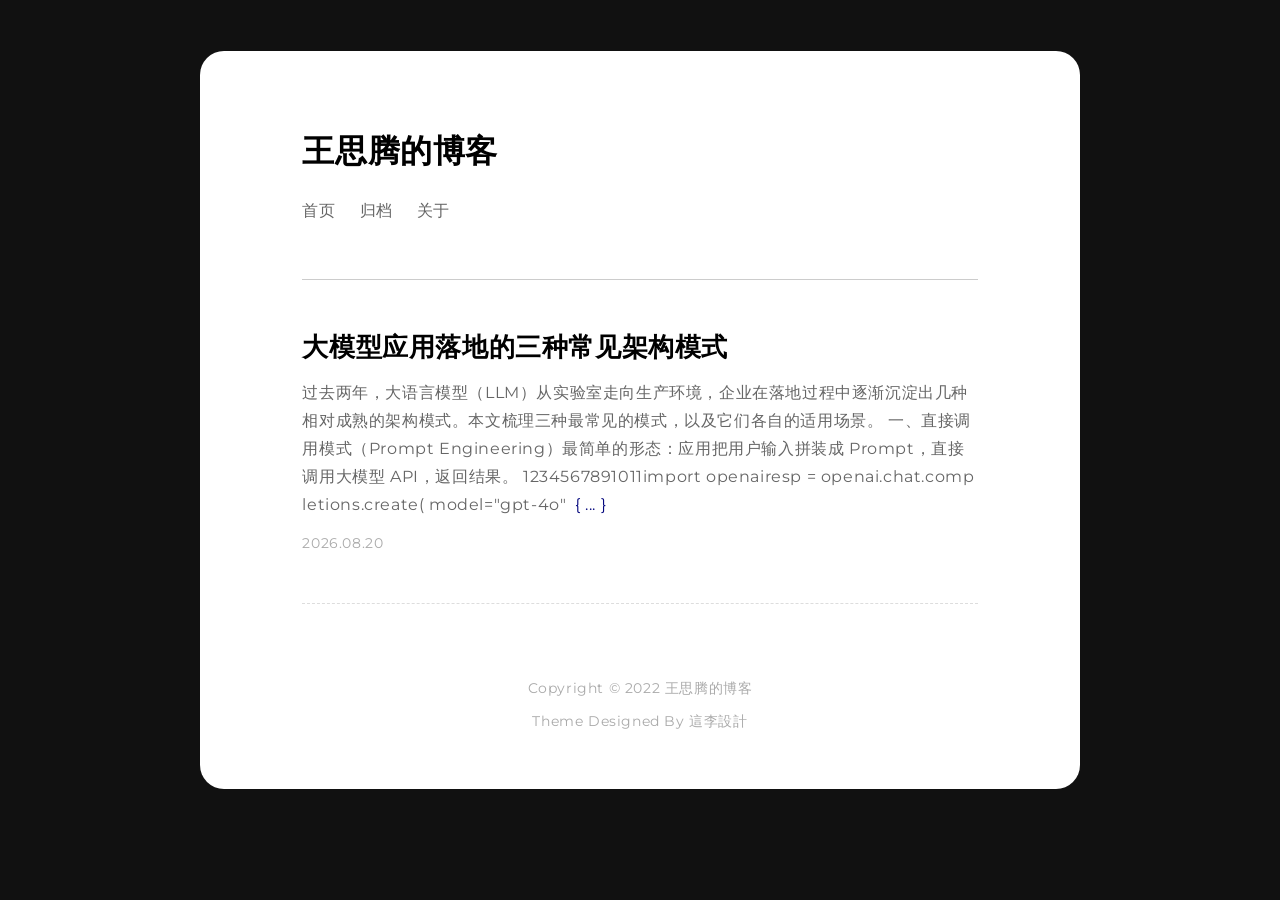
==== index.html @ 7551b098 "Deploy 0900c271b2d0a791bc99face725ae057f1f668fc" ====
<!DOCTYPE html>
<html>
    <head>
    <meta charset="utf-8">
    <meta content="width=device-width, initial-scale=1.0, maximum-scale=1.0, user-scalable=no, viewport-fit=cover" name="viewport" />
    <link rel="alternate icon" type="image/png" href="/img/favicon.png">
    <title>王思腾的博客 | 王思腾，专注AI落地应用</title>
    
<link rel="stylesheet" href="/css/reset.css">

    
<link rel="stylesheet" href="/css/style.css">

    
<link rel="stylesheet" href="/css/markdown.css">

    
<link rel="stylesheet" href="/css/fonts.css">

<meta name="generator" content="Hexo 8.1.2"></head>
    <body>
        <div class="paper">
            <div class="paper-main">
                
                    <div class="header">
    <a class="logo" href="/">王思腾的博客</a>
    <ul class="nav">
        
        <li><a href="/">首页</a></li>
        
        <li><a href="/archives">归档</a></li>
        
        <li><a href="/about">关于</a></li>
        
    </ul>
</div>
                
                <div class="post-list">
    
    <div class="post">
        <a class="post-title" href="/2026/08/20/llm-application-architecture-patterns/">大模型应用落地的三种常见架构模式</a>
        <div class="post-except">
            过去两年，大语言模型（LLM）从实验室走向生产环境，企业在落地过程中逐渐沉淀出几种相对成熟的架构模式。本文梳理三种最常见的模式，以及它们各自的适用场景。
一、直接调用模式（Prompt Engineering）最简单的形态：应用把用户输入拼装成 Prompt，直接调用大模型 API，返回结果。
1234567891011import openairesp = openai.chat.completions.create(    model=&quot;gpt-4o&quot;
            <a class="read-more" href="/2026/08/20/llm-application-architecture-patterns/"> ... </a>
        </div>
        <div class="post-date">2026.08.20</div>
    </div>
    
</div>

                <div class="footer">
    <span>Copyright © 2022 王思腾的博客</span>
    <span>Theme Designed By <a target="_blank" href="https://zheli.design/one-paper">這李設計</a></span>
</div>


<link rel="stylesheet" href="/css/a11y-dark.min.css">


<script src="/js/highlight.min.js"></script>


<script src="/js/highlightjs-line-numbers.js"></script>


<script>
    hljs.initHighlightingOnLoad();
    hljs.initLineNumbersOnLoad();
</script>

            </div>
        </div>
    </body>
</html>
---- css/style.css ----
@charset "utf-8";

:root
{
    --font-color-0: #04077e;
    --font-color-1: #000;
    --font-color-2: #666;
    --font-color-3: #aaa;
    --bg-color-1: #eee;
    --line-1: #ccc;
    --line-2: #ddd;
}
p
{
    word-wrap: break-word;
    white-space: pre-wrap;
}

body
{
    font-family: "Montserrat", "SF UI Text", "PingFang SC", "Hiragino Sans GB", "Microsoft YaHei", "Segoe UI", "Helvetica Neue", Helvetica, "Apple Color Emoji", "Segoe UI Emoji", "Segoe UI Symbol", sans-serif;
    font-size: 16px;
    line-height: 1.75;
    letter-spacing: 0.6px;
    color: var(--font-color-2);
    background: #111;
}
a
{
    text-decoration: none;
    color: var(--font-color-1);
}

.paper
{
    padding: 4vw;
}
.paper-main
{
    width: 100%;
    max-width: 880px;
    margin: 0 auto;
    padding: 72px 8vw 24px;
    background: #fff;
    border-radius: 24px;
    background: #fff;
}

.header
{
    padding-bottom: 48px;
    margin-bottom: 48px;
    border-bottom: 1px solid var(--line-1);
    display: flex;
    flex-direction: row;
    flex-wrap: wrap;
    justify-content: flex-start;
    align-content: center;
}
.logo
{
    font-size: 2rem;
    font-weight: 600;
    color: var(--font-color-1);
    margin-bottom: 16px;
    flex: 0 0 100%;
}
.nav
{
    margin: 0 0 4px;
    flex: 0 0 100%;
    display: flex;
    flex-direction: row;
    flex-wrap: wrap;
    justify-content: flex-start;
    align-content: center;
}
.nav li
{
    padding: 2px 0;
    margin-right: 24px;
}
.nav li:last-of-type
{
    margin-right: 0;
}
.nav li a
{
    color: var(--font-color-1);
    opacity: .6;
    transition: opacity ease-in-out .5s;
}
.nav li a:hover
{
    opacity: 1;
    transition: opacity ease-in-out .5s;
}

.post-header
{
    margin-bottom: 48px;
    display: flex;
    flex-direction: row;
    flex-wrap: wrap;
    justify-content: flex-start;
    align-content: center;
}
.post-header .logo
{
    font-size: 1rem;
}
.post-header .go-home
{
    display: block;
    padding: 10px 20px 8px;
    border-radius: 18px;
    background: #fff;
    border: 1px solid #eee;
    margin: 8px 0;
    transition: background ease-in-out .5s;
}
.post-header .go-home:hover
{
    background: var(--bg-color-1);
    transition: background ease-in-out .5s;
}
.post-header .go-home svg
{
    transform: translateX(0);
    transition: transform ease-in-out .5s;
}
.post-header .go-home:hover svg
{
    transform: translateX(-4px);
    transition: transform ease-in-out .5s;
}

.post-list
{
    display: flex;
    flex-direction: column;
    flex-wrap: wrap;
    justify-content: flex-start;
    align-items: stretch;
}
.post
{
    width: 100%;
    padding-bottom: 48px;
    margin-bottom: 48px;
    border-bottom: 1px dashed var(--line-2);
}
.post-title
{
    display: inline-block;
    font-size: 1.6rem;
    font-weight: 600;
    line-height: 1.5;
    margin-bottom: 12px;
    color: var(--font-color-1);
    /*transition: color ease-in-out .5s;*/
}
.post-title:hover
{
    color: var(--font-color-0);
    transition: color ease-in-out .5s;
}
.post-except
{
    word-break: break-all;
    margin-bottom: 12px;
}
.read-more
{
    padding: 0 4px;
    color: var(--font-color-0);   
}
.read-more:before,
.read-more:after
{
    display: inline-block;
    transition: transform ease-in-out .5s;
}
.read-more:before
{
    content: "{ ";
}
.read-more:after
{
    content: " }";
}
.read-more:hover:before
{
    transform: translateX(-4px);
    transition: transform ease-in-out .25s;
}
.read-more:hover:after
{
    transform: translateX(4px);
    transition: transform ease-in-out .25s;
}
.post-date
{
    font-size: 0.875rem;
    color: var(--font-color-3);
}

.paginator
{
    font-size: 0.875rem;
    width: 100%;
    margin: 0 auto 24px;
    display: flex;
    flex-direction: row;
    flex-wrap: wrap;
    justify-content: space-evenly;
    align-items: center;
}
.paginator *
{
    display: block;
    padding: 8px 16px;
    border-radius: 18px;
    background: #fff;
    border: 1px solid #eee;
}
.paginator .space
{
    display: block;
    padding: 8px 16px;
    border-radius: 18px;
    background: #fff;
    border: none;
}
.paginator a
{
    margin: 4px;
    color: var(--font-color-2);
    transition: color ease-in-out .5s;
}
.paginator a:hover
{
    color: var(--font-color-0);
    transition: color ease-in-out .5s;
}
.paginator .current
{
    color: var(--font-color-0);
    border: 1px solid var(--font-color-0);
}

.footer
{
    padding: 24px 0;
    font-size: 0.875rem;
    color: var(--font-color-3);
    display: flex;
    flex-direction: column;
    flex-wrap: nowrap;
    justify-content: flex-start;
    align-content: center;
}
.footer span
{
    text-align: center;
    margin-bottom: 8px;
}
.footer a
{
    color: var(--font-color-3);
    transition: color ease-in-out .5s;
}
.footer a:hover
{
    color: var(--font-color-0);
    transition: color ease-in-out .5s;
}

.post-main
{
    display: flex;
    flex-direction: row;
    flex-wrap: wrap;
    justify-content: flex-start;
    align-items: center;
    margin-bottom: 24px;
}
.post-main-title
{
    flex: 0 0 100%;
    margin-bottom: 12px;
    font-size: 1.6rem;
    font-weight: 600;
    line-height: 1.5;
    color: var(--font-color-1);
}
.post-meta
{
    font-size: 0.875rem;
    color: var(--font-color-3);
    flex: 0 0 100%;
    margin-bottom: 32px;
}

.archive
{
    display: flex;
    flex-direction: column;
    flex-wrap: wrap;
    justify-content: space-between;
    align-content: normal;
}
.archive li
{
    display: flex;
    flex-direction: row;
    flex-wrap: nowrap;
    justify-content: flex-start;
    align-content: center;
    padding: 12px 0;
}
.archive li:nth-child(odd)
{
    background: #fafafa;
}
.archive li:nth-child(even)
{
    background: #fff;
}
.archive li span
{
    width: 108px;
    color: var(--font-color-2);
}
.archive-main
{
    flex: 0 1 calc( 100% - 108px );
}
.archive-title
{
    color: var(--font-color-1);
    /*transition: color ease-in-out .5s;*/
}
.archive-title:hover
{
    color: var(--font-color-0);
    transition: color ease-in-out .5s;
}
---- css/markdown.css ----
@charset "utf-8";

.post-md
{
    width: 100%;
    font-size: 16px;
    letter-spacing: 0;
}

.post-md h1,
.post-md h2,
.post-md h3,
.post-md h4,
.post-md h5,
.post-md h6
{
    color: var(--font-color-1);
    margin: 12px 0;
}
.post-md h1
{
    font-size: 2.5rem;
    line-height: 1.2;
    padding: 24px 0;
}
.post-md h2
{
    font-size: 2rem;
    line-height: 1.2;
    padding: 20px 0;
}
.post-md h3
{
    font-size: 1.75rem;
    line-height: 1.2;
    padding: 18px 0;
}
.post-md h4
{
    font-size: 1.5rem;
    line-height: 1.2;
    padding: 16px 0;
}
.post-md h5
{
    font-size: 1.25rem;
    line-height: 1.2;
    padding: 14px 0;
}
.post-md h6
{
    font-size: 1.125rem;
    line-height: 1.2;
    padding: 12px 0;
}
.post-md a
{
    color: var(--font-color-2);
    box-shadow: 0 2px 0 var(--line-1);
    transition: color ease-in-out .65s, box-shadow ease-in-out .65s;
}
.post-md a:hover
{
    color: var(--font-color-0);
    box-shadow: 0 2px 0 var(--font-color-0);
    transition: color ease-in-out .65s, box-shadow ease-in-out .65s;
}
.post-md strong
{
    font-weight: 700;
}
.post-md em
{
    font-style: italic;
}
.post-md kbd
{
    padding: 2px 4px;
    border-radius: 2px;
    background: #eee;
    border: 1px solid #ddd;
}
.post-md ol
{
    list-style: decimal;
    padding-left: 24px;
}
.post-md ul
{
    list-style: disc;
    padding-left: 24px;
}
.post-md img
{
    border-radius: 4px;
}
.post-md hr
{
    border: none;
    height: 1px;
    background: var(--line-1);
    margin: 24px 0;
}

.post-md p,
.post-md blockquote
{
    width: 100%;
    margin: 12px 0;
}
.post-md blockquote
{
    border-left: 2px solid var(--line-2);
    padding-left: 12px;
    word-wrap: break-word;
}

.post-md .video-container
{
    background: #000;
    border-radius: 4px;
    overflow: hidden;
}
.post-md iframe,
.post-md .video-container iframe
{
    width: 100%;
    height: 100vh;
    max-height: 360px;
    margin: 12px 0;
}

.post-md>table
{
    width: 100%;
    text-align: left;
    border-spacing: 0;
}
.post-md>table th
{
    padding: 12px 0;
    border-bottom: 2px solid var(--line-1);
}
.post-md>table tr:nth-child(odd) td
{
    padding: 12px 0;
    border-bottom: 1px solid var(--line-1);
    background: #fafafa;
}
.post-md>table tr:nth-child(even) td
{
    padding: 12px 0;
    border-bottom: 1px solid var(--line-1);
    background: #fff;
}

.post-md code
{
    border-radius: 4px;
    background: #2b2b2b;
    padding: 2px 4px;
    color: #f8f8f2;
    font-size: 1rem;
}

.post-md .hljs-ln-numbers
{
    opacity: .5;
    padding-right: 12px;
}
---- css/fonts.css ----
/* montserrat-regular - latin */

@font-face
{
    font-family: "Montserrat";
    font-style: normal;
    font-weight: 400;
    src: local(""),
        url("../fonts/montserrat-v23-latin-regular.woff2") format("woff2"), /* Chrome 26+, Opera 23+, Firefox 39+ */
        url("../fonts/montserrat-v23-latin-regular.woff") format("woff"); /* Chrome 6+, Firefox 3.6+, IE 9+, Safari 5.1+ */
}

/* montserrat-600 - latin */

@font-face
{
    font-family: "Montserrat";
    font-style: normal;
    font-weight: 600;
    src: local(""),
        url("../fonts/montserrat-v23-latin-600.woff2") format("woff2"), /* Chrome 26+, Opera 23+, Firefox 39+ */
        url("../fonts/montserrat-v23-latin-600.woff") format("woff"); /* Chrome 6+, Firefox 3.6+, IE 9+, Safari 5.1+ */
}

/* montserrat-italic - latin */

@font-face
{
    font-family: "Montserrat";
    font-style: italic;
    font-weight: 400;
    src: local(""),
        url("../fonts/montserrat-v23-latin-italic.woff2") format("woff2"), /* Chrome 26+, Opera 23+, Firefox 39+ */
        url("../fonts/montserrat-v23-latin-italic.woff") format("woff"); /* Chrome 6+, Firefox 3.6+, IE 9+, Safari 5.1+ */
}

/* montserrat-600italic - latin */

@font-face
{
    font-family: "Montserrat";
    font-style: italic;
    font-weight: 600;
    src: local(""),
        url("../fonts/montserrat-v23-latin-600italic.woff2") format("woff2"), /* Chrome 26+, Opera 23+, Firefox 39+ */
        url("../fonts/montserrat-v23-latin-600italic.woff") format("woff"); /* Chrome 6+, Firefox 3.6+, IE 9+, Safari 5.1+ */
}
---- css/a11y-dark.min.css ----
pre code.hljs{display:block;overflow-x:auto;padding:1em}code.hljs{padding:3px 5px}/*!
  Theme: a11y-dark
  Author: @ericwbailey
  Maintainer: @ericwbailey

  Based on the Tomorrow Night Eighties theme: https://github.com/isagalaev/highlight.js/blob/master/src/styles/tomorrow-night-eighties.css
*/.hljs{background:#2b2b2b;color:#f8f8f2}.hljs-comment,.hljs-quote{color:#d4d0ab}.hljs-deletion,.hljs-name,.hljs-regexp,.hljs-selector-class,.hljs-selector-id,.hljs-tag,.hljs-template-variable,.hljs-variable{color:#ffa07a}.hljs-built_in,.hljs-link,.hljs-literal,.hljs-meta,.hljs-number,.hljs-params,.hljs-type{color:#f5ab35}.hljs-attribute{color:gold}.hljs-addition,.hljs-bullet,.hljs-string,.hljs-symbol{color:#abe338}.hljs-section,.hljs-title{color:#00e0e0}.hljs-keyword,.hljs-selector-tag{color:#dcc6e0}.hljs-emphasis{font-style:italic}.hljs-strong{font-weight:700}@media screen and (-ms-high-contrast:active){.hljs-addition,.hljs-attribute,.hljs-built_in,.hljs-bullet,.hljs-comment,.hljs-link,.hljs-literal,.hljs-meta,.hljs-number,.hljs-params,.hljs-quote,.hljs-string,.hljs-symbol,.hljs-type{color:highlight}.hljs-keyword,.hljs-selector-tag{font-weight:700}}
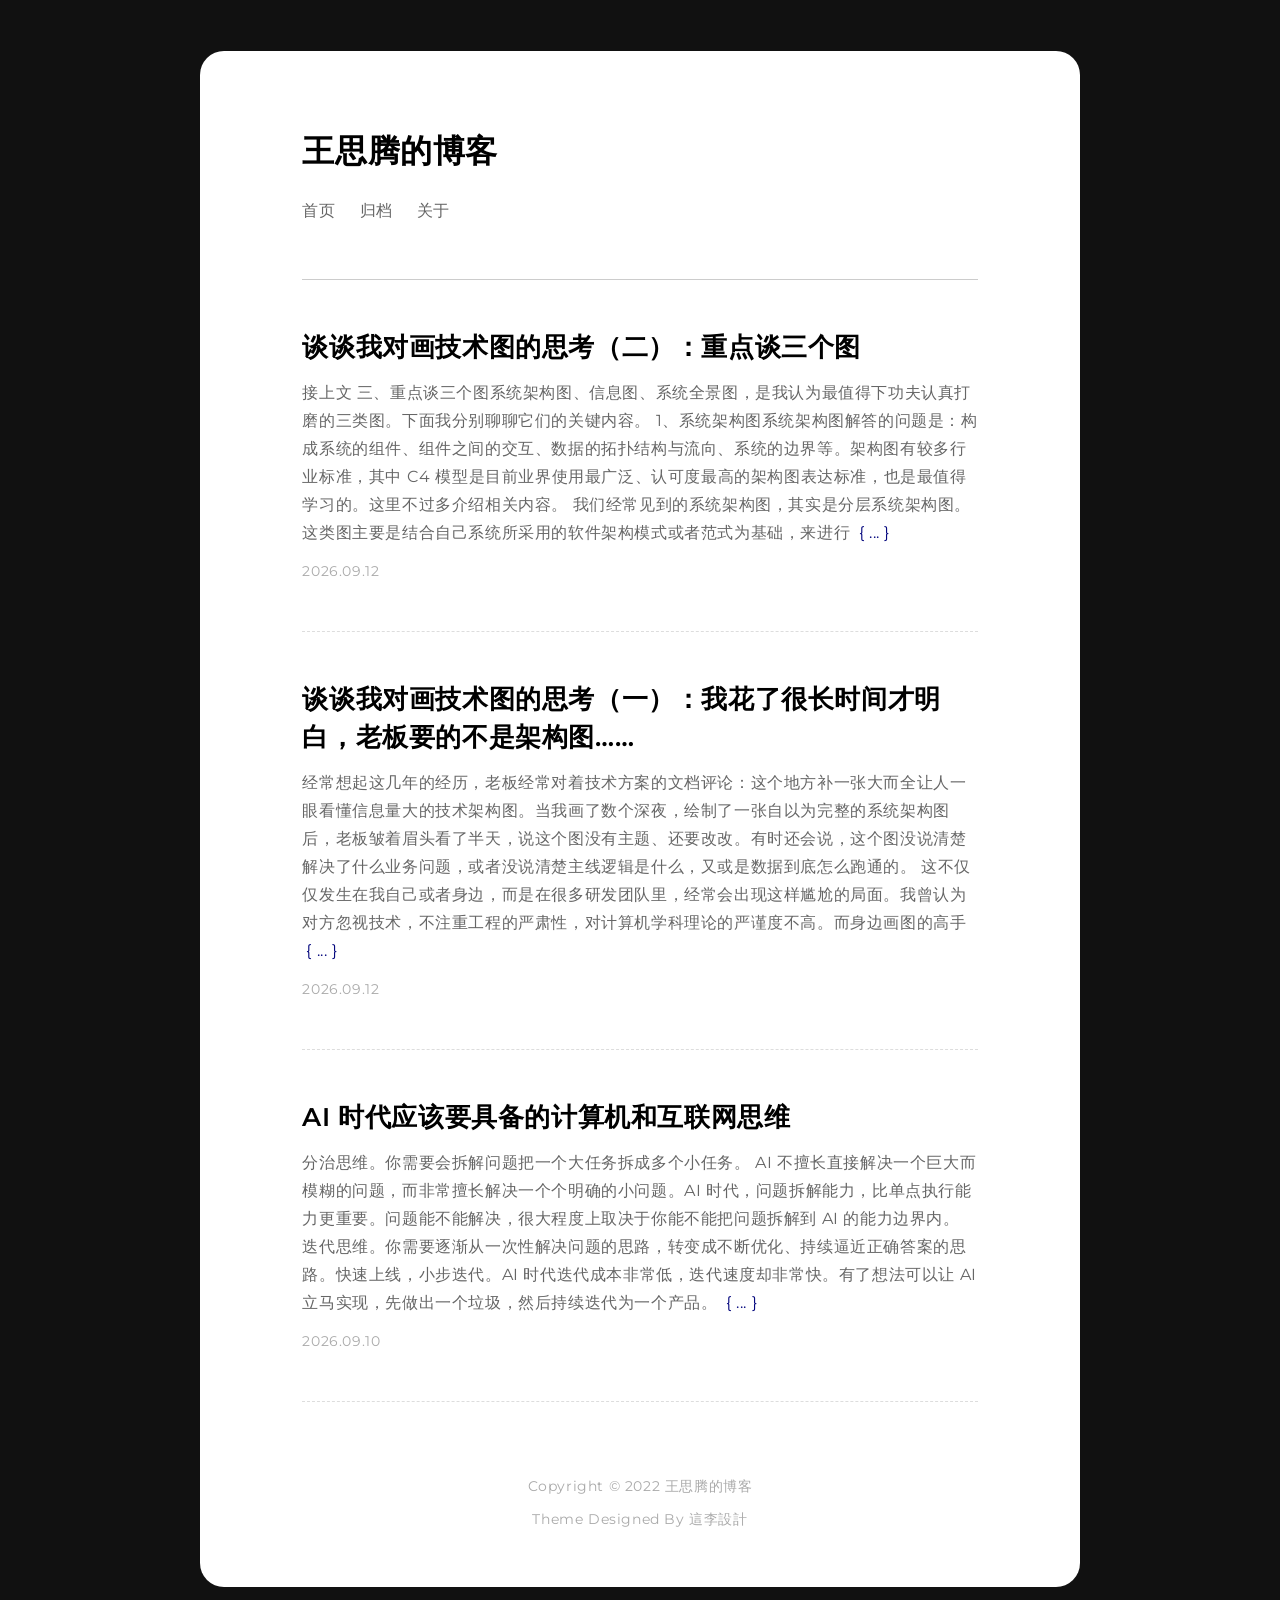
==== commit 9fef0ed1: "Deploy 09d9bf84831f167148c2d37435896f5142a0b1cd" ====
--- a/index.html
+++ b/index.html
@@ -38,14 +38,38 @@
                 <div class="post-list">
     
     <div class="post">
-        <a class="post-title" href="/2026/08/20/llm-application-architecture-patterns/">大模型应用落地的三种常见架构模式</a>
+        <a class="post-title" href="/2026/09/12/2026-09-12-zhong_jian_tan_san_ge_tu/">谈谈我对画技术图的思考（二）：重点谈三个图</a>
         <div class="post-except">
-            过去两年，大语言模型（LLM）从实验室走向生产环境，企业在落地过程中逐渐沉淀出几种相对成熟的架构模式。本文梳理三种最常见的模式，以及它们各自的适用场景。
-一、直接调用模式（Prompt Engineering）最简单的形态：应用把用户输入拼装成 Prompt，直接调用大模型 API，返回结果。
-1234567891011import openairesp = openai.chat.completions.create(    model=&quot;gpt-4o&quot;
-            <a class="read-more" href="/2026/08/20/llm-application-architecture-patterns/"> ... </a>
+            接上文
+三、重点谈三个图系统架构图、信息图、系统全景图，是我认为最值得下功夫认真打磨的三类图。下面我分别聊聊它们的关键内容。
+1、系统架构图系统架构图解答的问题是：构成系统的组件、组件之间的交互、数据的拓扑结构与流向、系统的边界等。架构图有较多行业标准，其中 C4 模型是目前业界使用最广泛、认可度最高的架构图表达标准，也是最值得学习的。这里不过多介绍相关内容。
+
+我们经常见到的系统架构图，其实是分层系统架构图。这类图主要是结合自己系统所采用的软件架构模式或者范式为基础，来进行
+            <a class="read-more" href="/2026/09/12/2026-09-12-zhong_jian_tan_san_ge_tu/"> ... </a>
         </div>
-        <div class="post-date">2026.08.20</div>
+        <div class="post-date">2026.09.12</div>
+    </div>
+    
+    <div class="post">
+        <a class="post-title" href="/2026/09/12/2026-09-12-hua-ji-shu-tu-de-si-kao/">谈谈我对画技术图的思考（一）：我花了很长时间才明白，老板要的不是架构图……</a>
+        <div class="post-except">
+            经常想起这几年的经历，老板经常对着技术方案的文档评论：这个地方补一张大而全让人一眼看懂信息量大的技术架构图。当我画了数个深夜，绘制了一张自以为完整的系统架构图后，老板皱着眉头看了半天，说这个图没有主题、还要改改。有时还会说，这个图没说清楚解决了什么业务问题，或者没说清楚主线逻辑是什么，又或是数据到底怎么跑通的。
+这不仅仅发生在我自己或者身边，而是在很多研发团队里，经常会出现这样尴尬的局面。我曾认为对方忽视技术，不注重工程的严肃性，对计算机学科理论的严谨度不高。而身边画图的高手
+            <a class="read-more" href="/2026/09/12/2026-09-12-hua-ji-shu-tu-de-si-kao/"> ... </a>
+        </div>
+        <div class="post-date">2026.09.12</div>
+    </div>
+    
+    <div class="post">
+        <a class="post-title" href="/2026/09/10/ai-era-thinking/">AI 时代应该要具备的计算机和互联网思维</a>
+        <div class="post-except">
+            
+分治思维。你需要会拆解问题把一个大任务拆成多个小任务。 AI 不擅长直接解决一个巨大而模糊的问题，而非常擅长解决一个个明确的小问题。AI 时代，问题拆解能力，比单点执行能力更重要。问题能不能解决，很大程度上取决于你能不能把问题拆解到 AI 的能力边界内。
+迭代思维。你需要逐渐从一次性解决问题的思路，转变成不断优化、持续逼近正确答案的思路。快速上线，小步迭代。AI 时代迭代成本非常低，迭代速度却非常快。有了想法可以让 AI 立马实现，先做出一个垃圾，然后持续迭代为一个产品。
+
+            <a class="read-more" href="/2026/09/10/ai-era-thinking/"> ... </a>
+        </div>
+        <div class="post-date">2026.09.10</div>
     </div>
     
 </div>
--- a/css/style.css
+++ b/css/style.css
@@ -18,7 +18,7 @@
 
 body
 {
-    font-family: "Montserrat", "SF UI Text", "PingFang SC", "Hiragino Sans GB", "Microsoft YaHei", "Segoe UI", "Helvetica Neue", Helvetica, "Apple Color Emoji", "Segoe UI Emoji", "Segoe UI Symbol", sans-serif;
+    font-family: "Montserrat", "SF UI Text", "PingFang SC", "Hiragino Sans GB", "Microsoft YaHei", "Noto Sans CJK SC", "Source Han Sans SC", "WenQuanYi Micro Hei", "Segoe UI", "Helvetica Neue", Helvetica, "Apple Color Emoji", "Segoe UI Emoji", "Segoe UI Symbol", sans-serif;
     font-size: 16px;
     line-height: 1.75;
     letter-spacing: 0.6px;
@@ -301,6 +301,28 @@
     flex: 0 0 100%;
     margin-bottom: 32px;
 }
+.post-cover
+{
+    flex: 0 0 100%;
+    margin-bottom: 32px;
+}
+.post-cover img
+{
+    display: block;
+    width: 100%;
+    height: auto;
+    border-radius: 8px;
+}
+.post-copyright
+{
+    flex: 0 0 100%;
+    margin-top: 32px;
+    padding-top: 16px;
+    border-top: 1px solid var(--border-color, #eee);
+    font-size: 0.8125rem;
+    color: var(--font-color-3);
+    line-height: 1.6;
+}
 
 .archive
 {
